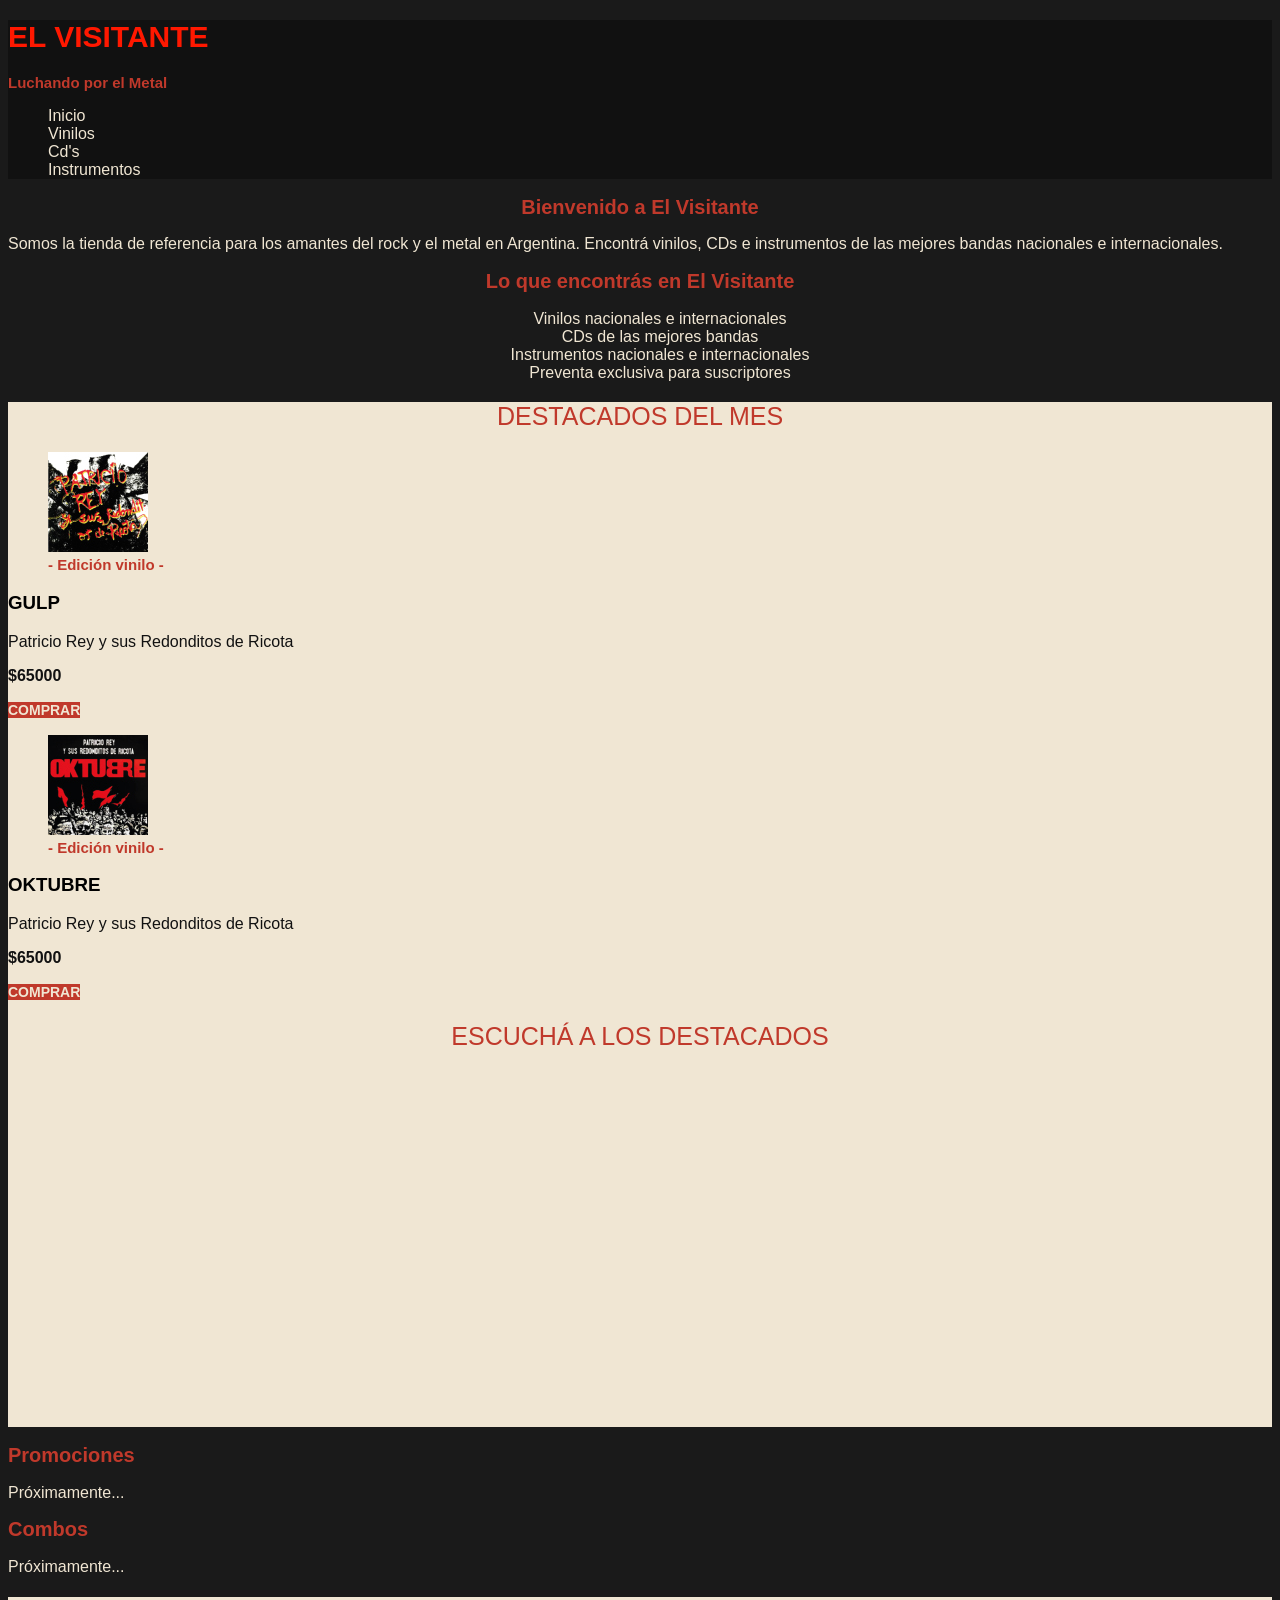
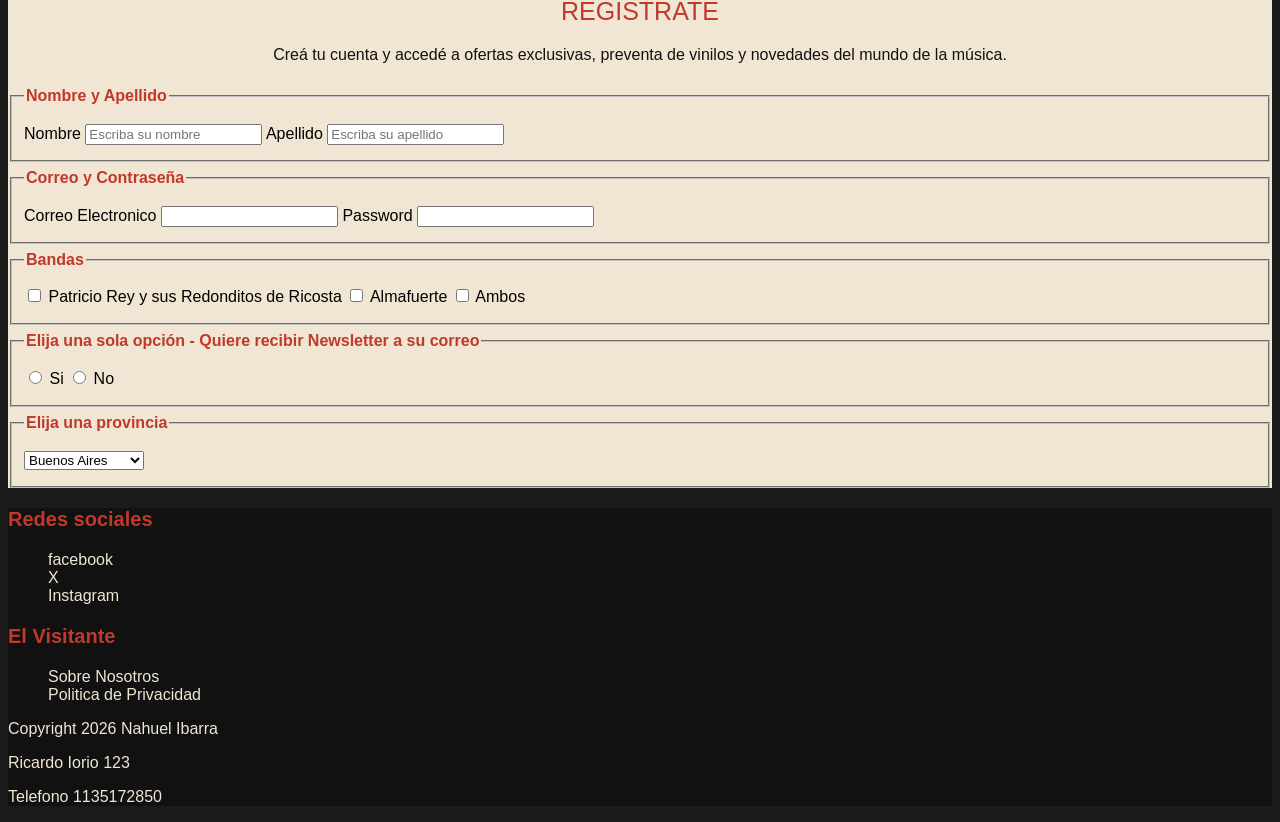
==== index.html @ 6a73daed "subiendo proyecto" ====
<!DOCTYPE html>
<html lang="es">
<head>
    <meta charset="UTF-8">
    <meta name="viewport" content="width=device-width, initial-scale=1.0">
    <title>El Visitante</title>
    <link rel="stylesheet" href="css/styles.css">
</head>
<body>
 
    <!-- cabecera -->
    <header>

<h1>EL VISITANTE</h1>
<h2 class="subtitulo">Luchando por el Metal</h2>


<nav>
    <ul>
        <li><a href="#">Inicio</a></li>
        <li><a href="pages/vinilos.html">Vinilos</a></li>
        <li><a href="pages/cds.html">Cd's</a></li>
        <li><a href="pages/instrumentos.html">Instrumentos</a></li>
    </ul>
</nav>                        

    </header>



     <!-- contenido principal -->

    <main>

    <section>
        <h2 class="secciones">Bienvenido a El Visitante</h2>
        <p>Somos la tienda de referencia para los amantes del rock y el metal en Argentina.
        Encontrá vinilos, CDs e instrumentos de las mejores bandas nacionales e internacionales.</p>
    </section>

    <section>
               <h2 class="secciones">Lo que encontrás en El Visitante</h2>
            <ul>
                <li>Vinilos nacionales e internacionales</li>
                <li>CDs de las mejores bandas</li>
                <li>Instrumentos nacionales e internacionales</li>
                <li>Preventa exclusiva para suscriptores</li>
            </ul>
    </section>

    <section class="destacados">
        <h2 class="destacadoDelMes">DESTACADOS DEL MES</h2>

        <div>
            <div>
                <figure>
                        <img src="img/redondos/gulp.jpg" alt="Gulp Patricio Rey y Sus Redonditos de Ricota">
                        <figcaption> - Edición vinilo -</figcaption>
                </figure>
                <div>
                    <h3>GULP</h3>
                    <p class="parrafos">Patricio Rey y sus Redonditos de Ricota</p>
                    <p class="precio">$65000</p>
                    <a href="#" class="botones">COMPRAR</a>
                </div>

            </div>

            
            <div>
                <figure>
                        <img src="img/redondos/oktubre.jpg" alt="Gulp Patricio Rey y Sus Redonditos de Ricota">
                        <figcaption> - Edición vinilo -</figcaption>
                </figure>
                <div>
                    <h3>OKTUBRE</h3>
                    <p class="parrafos">Patricio Rey y sus Redonditos de Ricota</p>
                    <p class="precio">$65000</p>
                    <a href="#" class="botones">COMPRAR</a>
                </div>

            </div>

        </div>

<div class="albumes">

    <h2 class="destacadoDelMes">ESCUCHÁ A LOS DESTACADOS</h2>

        <iframe data-testid="embed-iframe" style="border-radius:12px" src="https://open.spotify.com/embed/album/5UATn22oJa1cBrnbnZ88eA?utm_source=generator&si=310e4cb111014341" width="40%" height="352" frameBorder="0" allowfullscreen="" allow="autoplay; clipboard-write; encrypted-media; fullscreen; picture-in-picture" loading="lazy"></iframe>
        <iframe data-testid="embed-iframe" style="border-radius:12px" src="https://open.spotify.com/embed/album/0TmPRZoau8M0QIfnMgwrlI?utm_source=generator&si=1b339e6319ce40d3" width="40%" height="352" frameBorder="0" allowfullscreen="" allow="autoplay; clipboard-write; encrypted-media; fullscreen; picture-in-picture" loading="lazy"></iframe>
</div>
    </section>


    <section>
        <h2 class="promo-combo">Promociones</h2>
        <p>Próximamente...</p>
    </section>
    
    
    <section>
        <h2 class="promo-combo">Combos</h2>
        <p>Próximamente...</p>
    </section>


<section class="destacados">

    <h2 class="destacadoDelMes">REGISTRATE</h2>
    <p class="formulario">Creá tu cuenta y accedé a ofertas exclusivas, preventa de vinilos y novedades del mundo de la música.</p>


    <form>
        
        <fieldset>
                <legend>Nombre y Apellido</legend>

                <label for="form_name">Nombre</label>
                <input type="text" id="form_name" placeholder="Escriba su nombre" required>

                <label for="form_surname">Apellido</label>
                <input type="text" id="form_surname" placeholder="Escriba su apellido" required>
        </fieldset>

        <fieldset>
            <legend>Correo y Contraseña</legend>

            <label for="form_correoelectronico">Correo Electronico</label>
            <input type="email" id="form_correoelectronico">

            <label for="form_pass">Password</label>
            <input type="password" id="form_pass">
        </fieldset>

        <fieldset>
            <legend>Bandas</legend>
            
            <input type="checkbox" id="Redondos">
            <label for="Redondos">Patricio Rey y sus Redonditos de Ricosta</label>

            <input type="checkbox" id="Almafuerte">
            <label for="Almafuerte">Almafuerte</label>

            <input type="checkbox" id="Ambos">
            <label for="Ambos">Ambos</label>
        </fieldset>

        <fieldset>
            <legend>Elija una sola opción - Quiere recibir Newsletter a su correo</legend>

        <input type="radio" id="form_radio1" name="opcionUnica">
        <label for="form_rdio1">Si</label>

        <input type="radio" id="form_radio2" name="opcionUnica">
        <label for="form_rdio2">No</label>
        </fieldset>

        <fieldset>
            <legend>Elija una provincia</legend>
            <select name="" id="">
                <option value="">Buenos Aires</option>
                <option value="">Córdoba</option>
                <option value="">Santa fe</option>
                <option value="">Salta</option>
                <option value="">Entre Rios</option>
                <option value="">Tierra del Fuego</option>
            </select>
        </fieldset>
    </form>

</section>

</main>

<!-- pie de pagina -->
<footer>

    <div>
        <div>
            <h3 class="promo-combo">Redes sociales</h3>
            <!-- listas ordenadas -->
            <ul>
                <li><a href="http://www.facebook.com" target="_blank">facebook</a></li>
                <li><a href="">X</a></li>
                <li><a href="">Instagram</a></li>
            </ul>
        </div>

        <div>
            <h3 class="promo-combo">El Visitante</h3 >
            <!-- listas ordenadas -->
            <ul>
                <li><a href="">Sobre Nosotros</a></li>
                <li><a href="">Politica de Privacidad</a></li>
            </ul>
        </div>
    </div>

<div>
    <p>Copyright 2026 Nahuel Ibarra</p>
    <p>Ricardo Iorio 123</p>
    <p>Telefono 1135172850</p>
</div>

</footer>

</body>

</html>
---- css/styles.css ----
/*------------------------------------HEADER-------------------------------*/

body{font-family:  "Gill Sans", "Gill Sans MT", "Myriad Pro", "DejaVu Sans Condensed", Helvetica, Arial, "sans-serif"; 
	background-color: #1a1a1a;}

header{background-color: #111111}

h1{color: #ff1800; font-size: 30px;}

.subtitulo{color: #c0392b; font-size: 15px;}	

header nav ul li {list-style: none;}
header nav ul li a{text-decoration: none; color: #f0e6d3;}





/*-----------------------------------MAIN-------------------------------------*/

main{background-color: #1a1a1a}
section ul li {list-style: none; text-align: center; color: #f0e6d3}
section ul li a{text-decoration: none;}
.secciones{color: #c0392b; font-size: 20px; text-align: center;}
p{color: #f0e6d3;}
.parrafos{color: #111111;}
.destacados{background-color: #f0e6d3; }
.destacadoDelMes{color: #c0392b; font-size: 25px; text-align: center; font-weight: normal;}
.precio { font-weight: bold; color: #111111; }
.botones{color: #f0e6d3; background-color: #c0392b; font-size: 14px; font-weight: bold; text-decoration: none;}
.albumes{text-align: center;}
.promo-combo{color: #c0392b; font-size: 20px;}
.formulario {text-align: center; color: #111111;}

figcaption{color: #c0392b; font-size: 15px; font-weight: bold;}

form {background-color: #f0e6d3;}
form fieldset {line-height: 2;}
form fieldset legend { color: #c0392b; font-weight: bold; }


/*----------------------------------FOOTER------------------------------------*/

footer{background-color: #111111}
footer div div ul li {list-style: none;}
footer div div ul li a{text-decoration: none; color: #f0e6d3;}
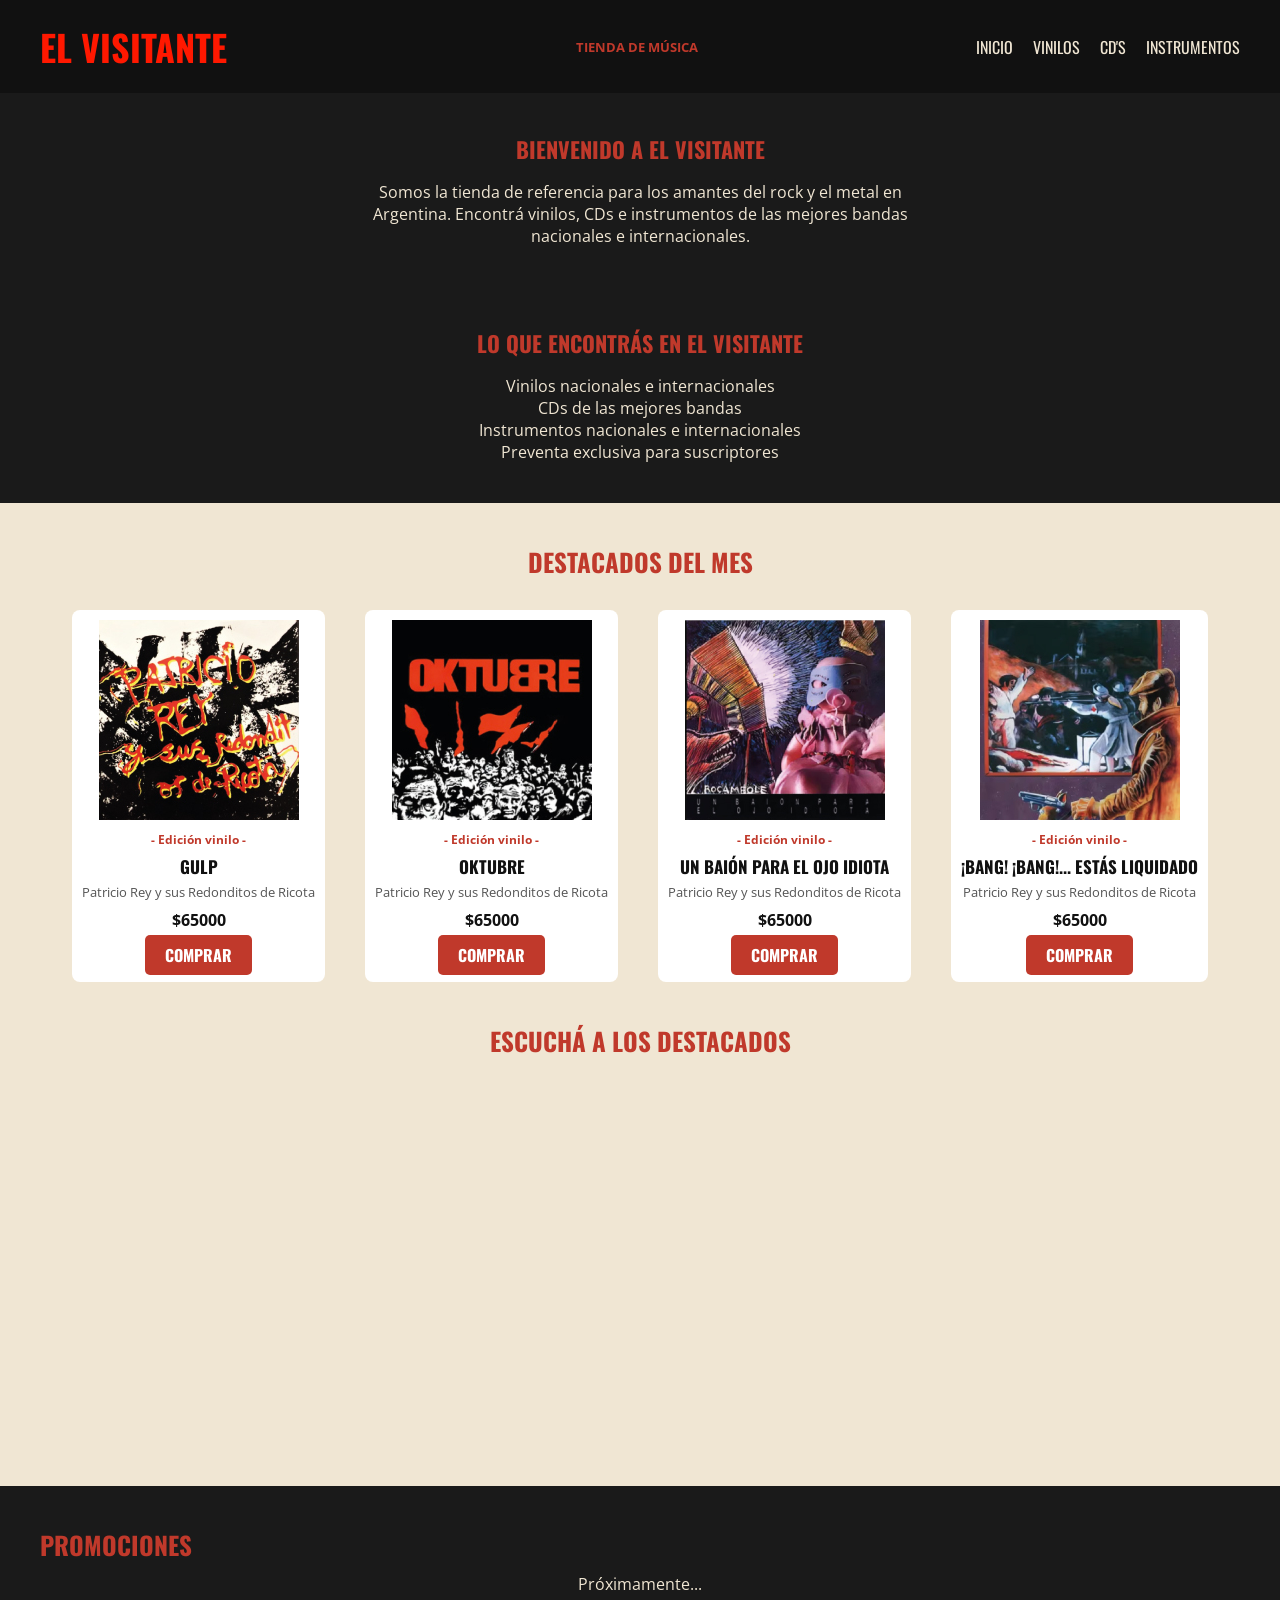
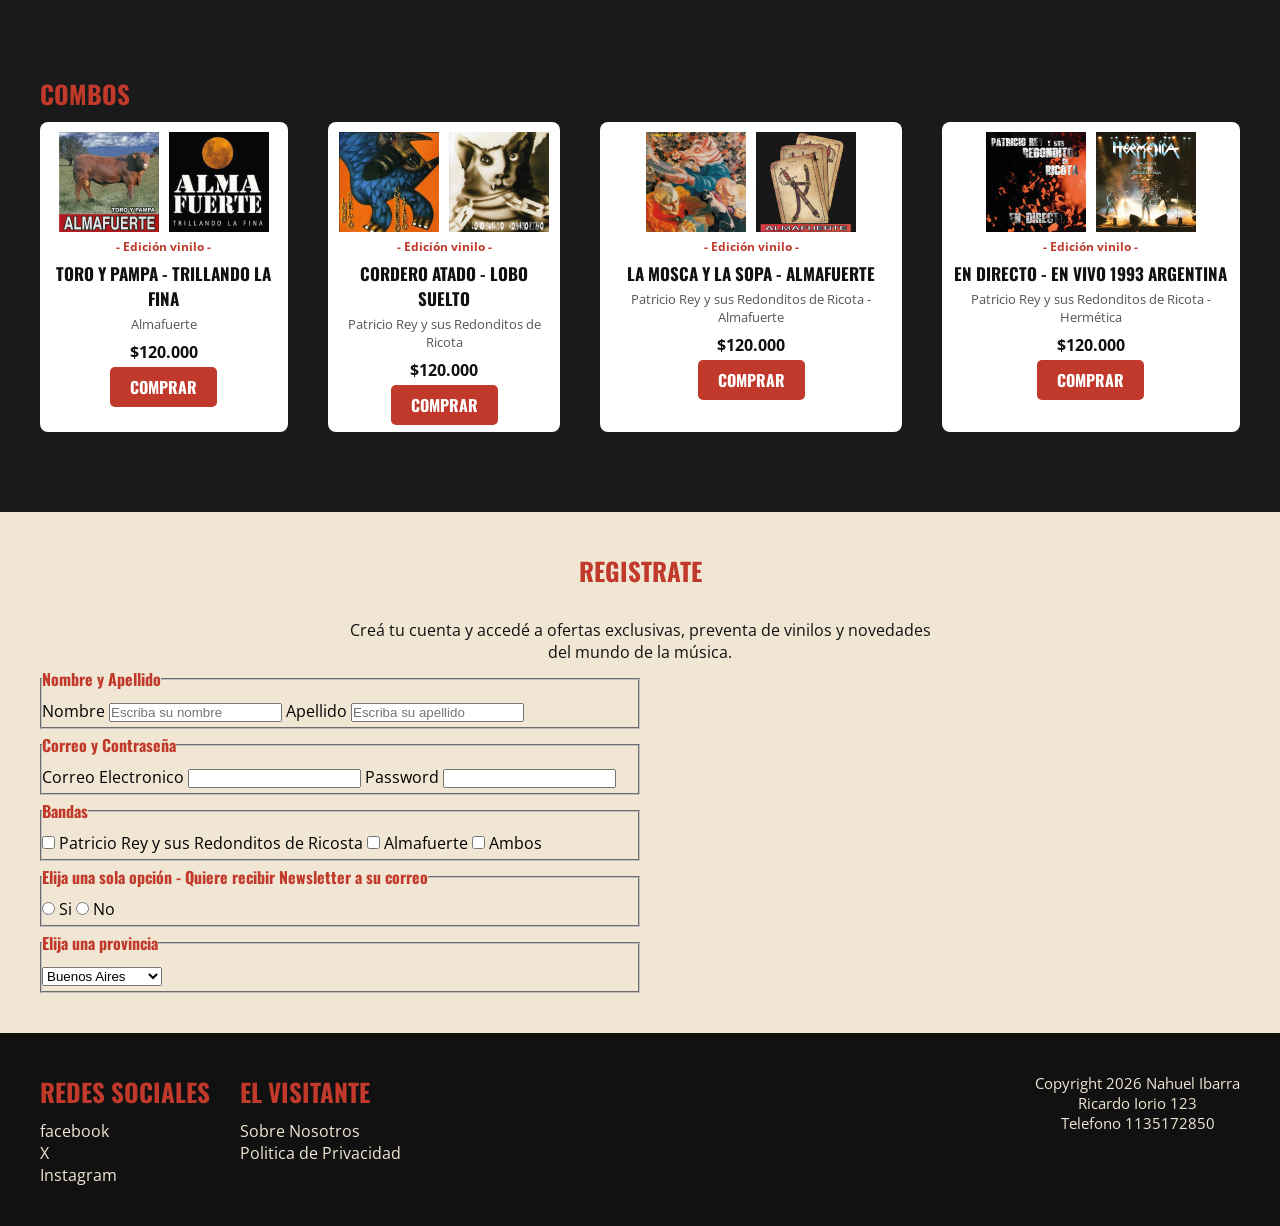
==== commit ab3195b8: "pre-entrega" ====
--- a/index.html
+++ b/index.html
@@ -4,6 +4,7 @@
     <meta charset="UTF-8">
     <meta name="viewport" content="width=device-width, initial-scale=1.0">
     <title>El Visitante</title>
+    <link rel="icon" type="image/png" href="img/logo.png">
     <link rel="stylesheet" href="css/styles.css">
 </head>
 <body>
@@ -12,15 +13,15 @@
     <header>
 
 <h1>EL VISITANTE</h1>
-<h2 class="subtitulo">Luchando por el Metal</h2>
+<h2 class="subtitulo">TIENDA DE MÚSICA</h2>
 
 
 <nav>
     <ul>
-        <li><a href="#">Inicio</a></li>
-        <li><a href="pages/vinilos.html">Vinilos</a></li>
-        <li><a href="pages/cds.html">Cd's</a></li>
-        <li><a href="pages/instrumentos.html">Instrumentos</a></li>
+        <li><a href="#">INICIO</a></li>
+        <li><a href="pages/vinilos.html">VINILOS</a></li>
+        <li><a href="pages/cds.html">CD'S</a></li>
+        <li><a href="pages/instrumentos.html">INSTRUMENTOS</a></li>
     </ul>
 </nav>                        
 
@@ -33,13 +34,14 @@
     <main>
 
     <section>
-        <h2 class="secciones">Bienvenido a El Visitante</h2>
+        <h2 class="secciones">BIENVENIDO A EL VISITANTE</h2>
         <p>Somos la tienda de referencia para los amantes del rock y el metal en Argentina.
         Encontrá vinilos, CDs e instrumentos de las mejores bandas nacionales e internacionales.</p>
     </section>
 
+
     <section>
-               <h2 class="secciones">Lo que encontrás en El Visitante</h2>
+               <h2 class="secciones">LO QUE ENCONTRÁS EN EL VISITANTE</h2>
             <ul>
                 <li>Vinilos nacionales e internacionales</li>
                 <li>CDs de las mejores bandas</li>
@@ -51,8 +53,8 @@
     <section class="destacados">
         <h2 class="destacadoDelMes">DESTACADOS DEL MES</h2>
 
-        <div>
-            <div>
+        <div class="discos">
+            <article>
                 <figure>
                         <img src="img/redondos/gulp.jpg" alt="Gulp Patricio Rey y Sus Redonditos de Ricota">
                         <figcaption> - Edición vinilo -</figcaption>
@@ -64,10 +66,10 @@
                     <a href="#" class="botones">COMPRAR</a>
                 </div>
 
-            </div>
-
-            
-            <div>
+            </article>
+
+            
+            <article>
                 <figure>
                         <img src="img/redondos/oktubre.jpg" alt="Gulp Patricio Rey y Sus Redonditos de Ricota">
                         <figcaption> - Edición vinilo -</figcaption>
@@ -79,7 +81,38 @@
                     <a href="#" class="botones">COMPRAR</a>
                 </div>
 
-            </div>
+            </article>
+
+            <article>
+                <figure>
+                        <img src="img/redondos/baion_ojoidiota.jpg" alt="Un Baion Para El Ojo Idiota Patricio Rey y Sus Redonditos de Ricota">
+                        <figcaption> - Edición vinilo -</figcaption>
+                </figure>
+                <div>
+                    <h3>UN BAIÓN PARA EL OJO IDIOTA</h3>
+                    <p class="parrafos">Patricio Rey y sus Redonditos de Ricota</p>
+                    <p class="precio">$65000</p>
+                    <a href="#" class="botones">COMPRAR</a>
+                </div>
+
+            </article>
+
+            
+            <article>
+                <figure>
+                        <img src="img/redondos/bang_bang.jpg" alt="Bang Bang... Estas Liquidado Patricio Rey y Sus Redonditos de Ricota">
+                        <figcaption> - Edición vinilo -</figcaption>
+                </figure>
+                <div>
+                    <h3>¡BANG! ¡BANG!... ESTÁS LIQUIDADO</h3>
+                    <p class="parrafos">Patricio Rey y sus Redonditos de Ricota</p>
+                    <p class="precio">$65000</p>
+                    <a href="#" class="botones">COMPRAR</a>
+                </div>
+
+            </article>
+
+
 
         </div>
 
@@ -94,14 +127,87 @@
 
 
     <section>
-        <h2 class="promo-combo">Promociones</h2>
+        <h2 class="promo-combo">PROMOCIONES</h2>
         <p>Próximamente...</p>
     </section>
     
     
     <section>
-        <h2 class="promo-combo">Combos</h2>
-        <p>Próximamente...</p>
+        <h2 class="promo-combo">COMBOS</h2>
+        <div class="discos">
+            <article>
+                <figure>
+                    <div class="combos">
+                        <img src="img/almafuerte/150x150/toro_pampa.jpg" alt="Toro y Pampa Almafuerte">
+                        <img src="img/almafuerte/150x150/trillando_fina.jpg" alt="Trillando la Fina Almafuerte">
+                    </div>
+                        <figcaption> - Edición vinilo -</figcaption>
+                </figure>
+                <div>
+                    <h3>TORO Y PAMPA - TRILLANDO LA FINA</h3>
+                    <p class="parrafos">Almafuerte</p>
+                    <p class="precio">$120.000</p>
+                    <a href="#" class="botones">COMPRAR</a>
+                </div>
+
+            </article>
+
+            
+            <article>
+                <figure>
+                    <div class="combos">
+                        <img src="img/redondos/150x150/cordero_atado.jpg" alt="Cordero Atado Patricio Rey y Sus Redonditos de Ricota">
+                        <img src="img/redondos/150x150/lobo_suelto.jpg" alt="Lobo Suelto Patricio Rey y Sus Redonditos de Ricota">
+                    </div>
+                        <figcaption> - Edición vinilo -</figcaption>
+                </figure>
+                <div>
+                    <h3>CORDERO ATADO - LOBO SUELTO</h3>
+                    <p class="parrafos">Patricio Rey y sus Redonditos de Ricota</p>
+                    <p class="precio">$120.000</p>
+                    <a href="#" class="botones">COMPRAR</a>
+                </div>
+
+            </article>
+
+            <article>
+                <figure>
+                    <div class="combos">
+                        <img src="img/redondos/150x150/mosca_sopa.jpg" alt="La Mosca y La Sopa Patricio Rey y Sus Redonditos de Ricota">
+                        <img src="img/almafuerte/150x150/almafuerte.jpg" alt="Almafuerte">
+                    </div>
+                        <figcaption> - Edición vinilo -</figcaption>
+                </figure>
+                <div>
+                    <h3>LA MOSCA Y LA SOPA - ALMAFUERTE</h3>
+                    <p class="parrafos">Patricio Rey y sus Redonditos de Ricota - Almafuerte</p>
+                    <p class="precio">$120.000</p>
+                    <a href="#" class="botones">COMPRAR</a>
+                </div>
+
+            </article>
+
+            
+            <article>
+                <figure>
+                    <div class="combos">
+                        <img src="img/redondos/150x150/en_directo.jpg" alt="En Directo Patricio Rey y Sus Redonditos de Ricota">
+                        <img src="img/almafuerte/150x150/hermetica.jpg" alt="En Vivo 1993 Argentina Hermetica">
+                    </div>
+                        <figcaption> - Edición vinilo -</figcaption>
+                </figure>
+                <div>
+                    <h3>EN DIRECTO - EN VIVO 1993 ARGENTINA</h3>
+                    <p class="parrafos">Patricio Rey y sus Redonditos de Ricota - Hermética</p>
+                    <p class="precio">$120.000</p>
+                    <a href="#" class="botones">COMPRAR</a>
+                </div>
+
+            </article>
+
+
+
+        </div>
     </section>
 
 
@@ -176,9 +282,9 @@
 <!-- pie de pagina -->
 <footer>
 
-    <div>
+    <div class="info">
         <div>
-            <h3 class="promo-combo">Redes sociales</h3>
+            <h3 class="promo-combo">REDES SOCIALES</h3>
             <!-- listas ordenadas -->
             <ul>
                 <li><a href="http://www.facebook.com" target="_blank">facebook</a></li>
@@ -188,7 +294,7 @@
         </div>
 
         <div>
-            <h3 class="promo-combo">El Visitante</h3 >
+            <h3 class="promo-combo">EL VISITANTE</h3 >
             <!-- listas ordenadas -->
             <ul>
                 <li><a href="">Sobre Nosotros</a></li>
@@ -197,7 +303,7 @@
         </div>
     </div>
 
-<div>
+<div class="copyright">
     <p>Copyright 2026 Nahuel Ibarra</p>
     <p>Ricardo Iorio 123</p>
     <p>Telefono 1135172850</p>
--- a/css/styles.css
+++ b/css/styles.css
@@ -1,16 +1,24 @@
+/* GOOGLE FONTS */
+@import url('https://fonts.googleapis.com/css2?family=Oswald:wght@400;700&family=Open+Sans:wght@400;600&display=swap');
+
+/*RESET*/
+*{margin: 0px; padding: 0px; 
+    box-sizing: border-box;}
+
 /*------------------------------------HEADER-------------------------------*/
 
-body{font-family:  "Gill Sans", "Gill Sans MT", "Myriad Pro", "DejaVu Sans Condensed", Helvetica, Arial, "sans-serif"; 
+body{font-family:  'Open Sans', Helvetica, Arial, sans-serif; 
 	background-color: #1a1a1a;}
 
-header{background-color: #111111}
+header{background-color: #111111; padding: 20px 40px; display: flex; align-items: center;
+ justify-content: space-between}
 
-h1{color: #ff1800; font-size: 30px;}
+h1{color: #ff1800;font-family: 'Oswald', sans-serif; font-size: 36px; margin-right: 70px}
 
-.subtitulo{color: #c0392b; font-size: 15px;}	
+.subtitulo{color: #c0392b; font-size: 13px; font-family: 'Open Sans', sans-serif;}	
 
-header nav ul li {list-style: none;}
-header nav ul li a{text-decoration: none; color: #f0e6d3;}
+header nav ul {display: flex; gap: 20px; list-style: none}
+header nav ul li a{text-decoration: none; color: #f0e6d3; font-family: 'Oswald', sans-serif}
 
 
 
@@ -19,28 +27,53 @@
 /*-----------------------------------MAIN-------------------------------------*/
 
 main{background-color: #1a1a1a}
+section{padding: 40px}
 section ul li {list-style: none; text-align: center; color: #f0e6d3}
 section ul li a{text-decoration: none;}
-.secciones{color: #c0392b; font-size: 20px; text-align: center;}
-p{color: #f0e6d3;}
-.parrafos{color: #111111;}
-.destacados{background-color: #f0e6d3; }
-.destacadoDelMes{color: #c0392b; font-size: 25px; text-align: center; font-weight: normal;}
-.precio { font-weight: bold; color: #111111; }
-.botones{color: #f0e6d3; background-color: #c0392b; font-size: 14px; font-weight: bold; text-decoration: none;}
+
+.secciones{color: #c0392b; font-family: 'Oswald', sans-serif; font-size: 22px; text-align: center; margin-bottom: 16px}
+
+p{color: #f0e6d3; text-align: center; max-width: 600px; margin: 0 auto;}
+
+.parrafos{color: #555; font-size: 13px; margin-bottom: 8px;}
+
+.destacados{background-color: #f0e6d3;}
+
+.destacadoDelMes{color: #c0392b; font-family: 'Oswald', sans-serif; 
+	font-size: 25px; text-align: center; margin-bottom: 30px}
+
+.discos{display: flex; justify-content: center; gap: 40px; margin-bottom: 40px}
+
+.discos article {background-color: #fff; border-radius: 8px; text-align: center; padding: 10px; padding-bottom: 15px;}
+
+.discos article h3 {font-family: 'Oswald', sans-serif; color: #111; margin-bottom: 4px; font-size: 17px}
+
+.precio {font-weight: bold; color: #111111; margin-bottom: 12px}
+
+.botones{color: white; background-color: #c0392b; font-weight: bold; text-decoration: none; font-family: 'Oswald'; padding: 8px 20px;
+border-radius: 5px;}
+
 .albumes{text-align: center;}
-.promo-combo{color: #c0392b; font-size: 20px;}
+
+.promo-combo{color: #c0392b; font-size: 25px; font-family: 'Oswald', sans-serif; margin-bottom: 10px}
+
+.combos{display: flex; gap: 10px; justify-content: center;}
+
 .formulario {text-align: center; color: #111111;}
 
-figcaption{color: #c0392b; font-size: 15px; font-weight: bold;}
 
-form {background-color: #f0e6d3;}
+
+figcaption{color: #c0392b; font-size: 12px; font-weight: bold; text-align: center; padding: 6px 0;}
+
+form {background-color: #f0e6d3; max-width: 600px}
 form fieldset {line-height: 2;}
-form fieldset legend { color: #c0392b; font-weight: bold; }
+form fieldset legend { color: #c0392b; font-weight: bold; font-family: 'Oswald', sans-serif}
 
 
 /*----------------------------------FOOTER------------------------------------*/
 
-footer{background-color: #111111}
+footer{background-color: #111111; padding: 40px; display: flex; justify-content: space-between;}
+.info{display: flex; gap: 30px;}
+.copyright{color: #666; font-size: 15px}
 footer div div ul li {list-style: none;}
 footer div div ul li a{text-decoration: none; color: #f0e6d3;}
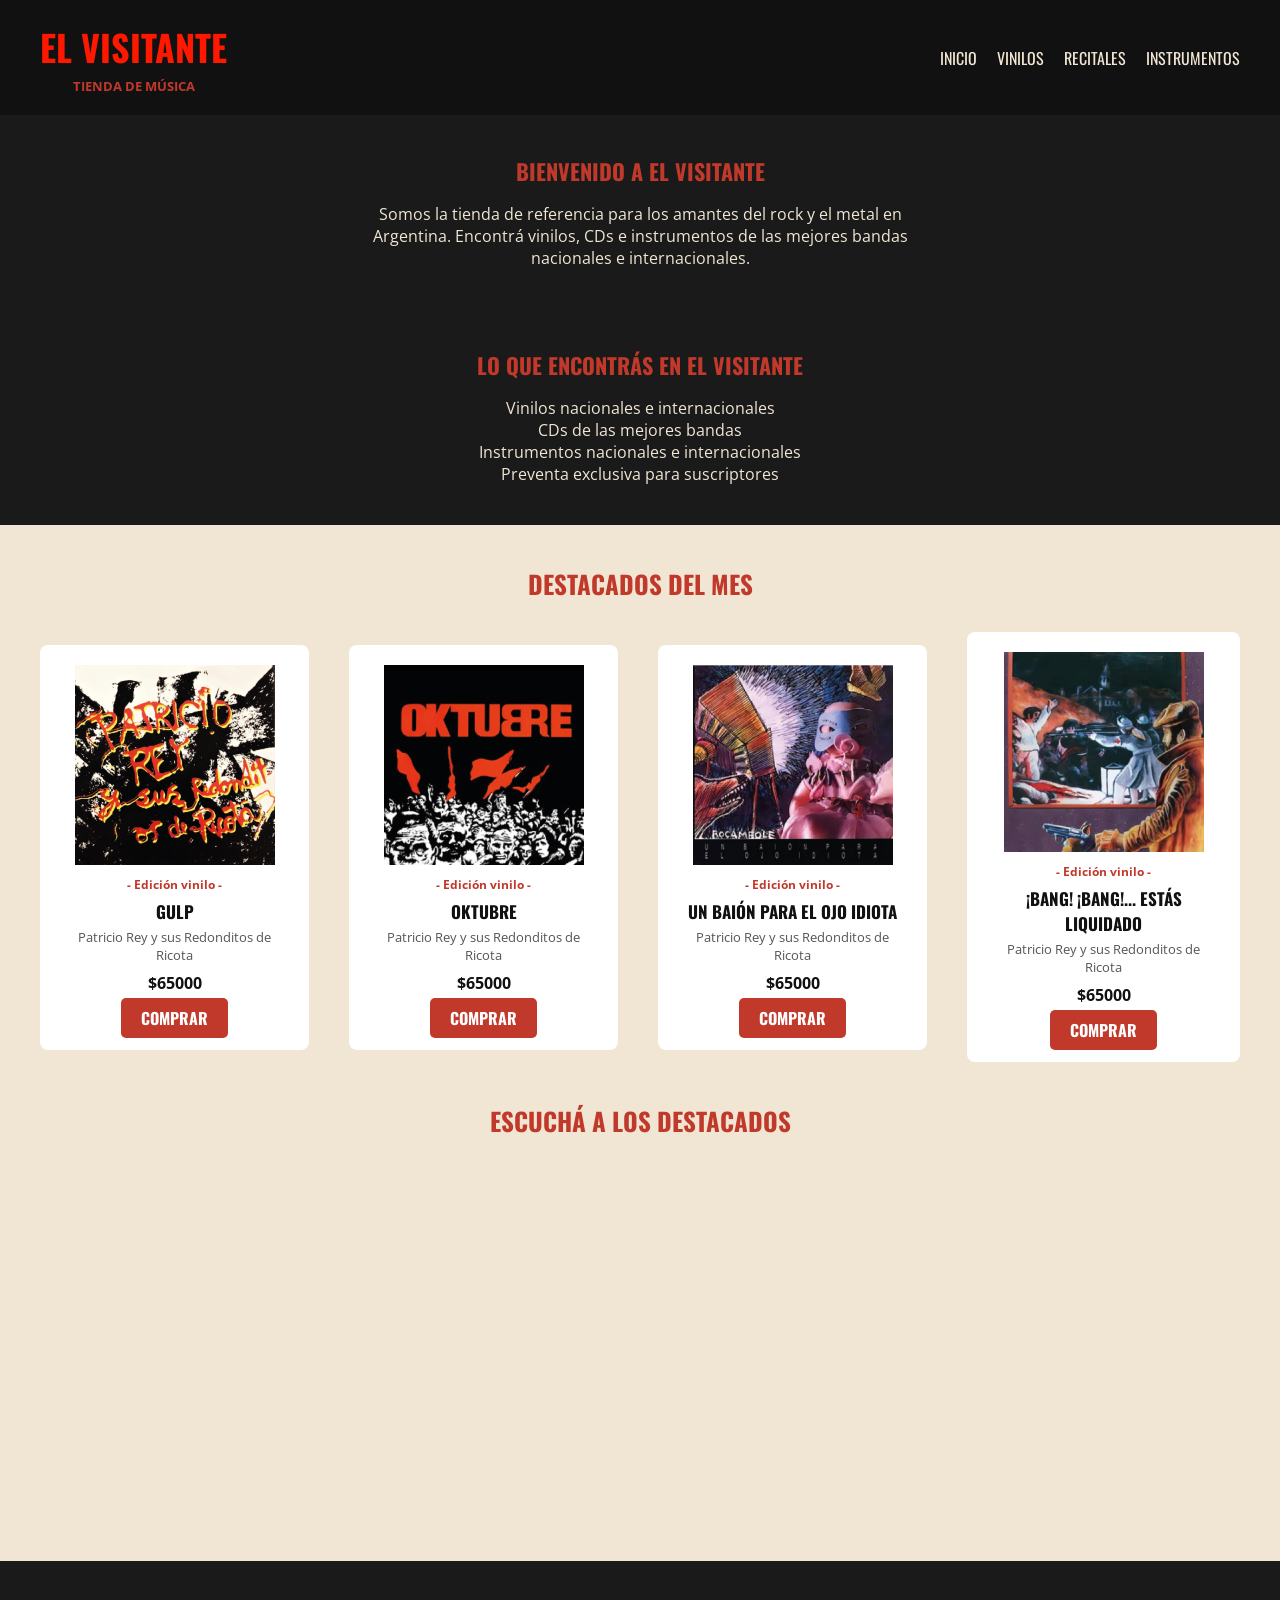
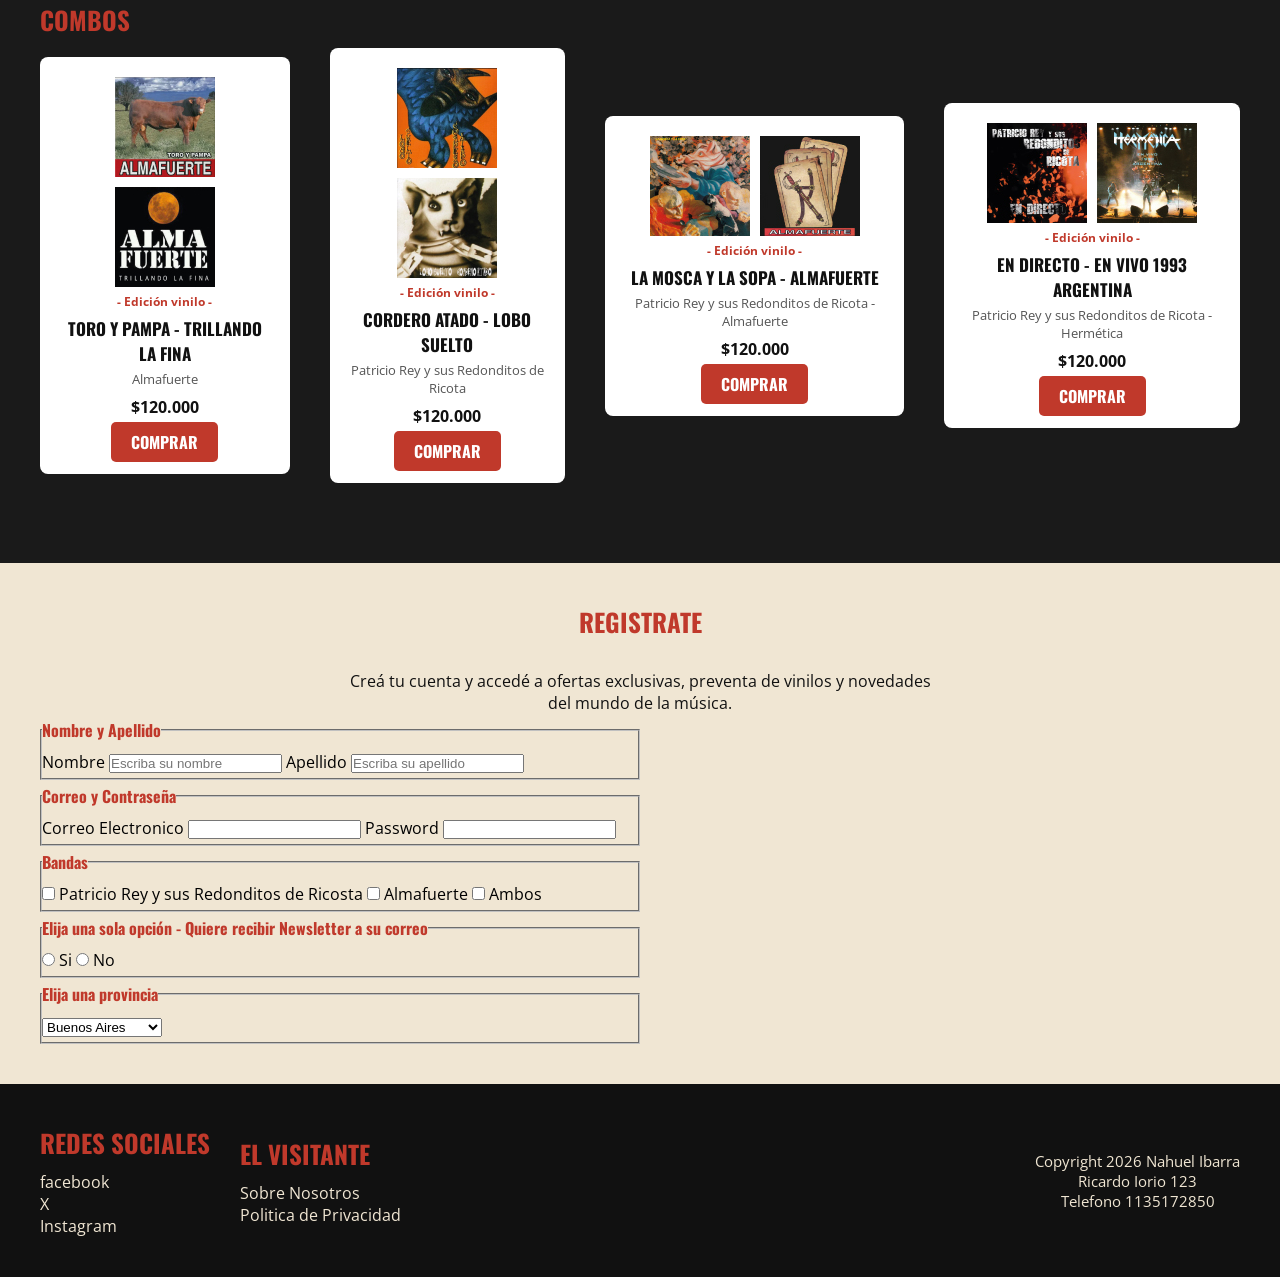
==== commit 8e349bcd: "Modulo 3" ====
--- a/index.html
+++ b/index.html
@@ -1,316 +1,313 @@
-<!DOCTYPE html>
-<html lang="es">
-<head>
-    <meta charset="UTF-8">
-    <meta name="viewport" content="width=device-width, initial-scale=1.0">
-    <title>El Visitante</title>
-    <link rel="icon" type="image/png" href="img/logo.png">
-    <link rel="stylesheet" href="css/styles.css">
-</head>
-<body>
- 
-    <!-- cabecera -->
-    <header>
-
-<h1>EL VISITANTE</h1>
-<h2 class="subtitulo">TIENDA DE MÚSICA</h2>
-
-
-<nav>
-    <ul>
-        <li><a href="#">INICIO</a></li>
-        <li><a href="pages/vinilos.html">VINILOS</a></li>
-        <li><a href="pages/cds.html">CD'S</a></li>
-        <li><a href="pages/instrumentos.html">INSTRUMENTOS</a></li>
-    </ul>
-</nav>                        
-
-    </header>
-
-
-
-     <!-- contenido principal -->
-
-    <main>
-
-    <section>
-        <h2 class="secciones">BIENVENIDO A EL VISITANTE</h2>
-        <p>Somos la tienda de referencia para los amantes del rock y el metal en Argentina.
-        Encontrá vinilos, CDs e instrumentos de las mejores bandas nacionales e internacionales.</p>
-    </section>
-
-
-    <section>
-               <h2 class="secciones">LO QUE ENCONTRÁS EN EL VISITANTE</h2>
-            <ul>
-                <li>Vinilos nacionales e internacionales</li>
-                <li>CDs de las mejores bandas</li>
-                <li>Instrumentos nacionales e internacionales</li>
-                <li>Preventa exclusiva para suscriptores</li>
-            </ul>
-    </section>
-
-    <section class="destacados">
-        <h2 class="destacadoDelMes">DESTACADOS DEL MES</h2>
-
-        <div class="discos">
-            <article>
-                <figure>
-                        <img src="img/redondos/gulp.jpg" alt="Gulp Patricio Rey y Sus Redonditos de Ricota">
-                        <figcaption> - Edición vinilo -</figcaption>
-                </figure>
-                <div>
-                    <h3>GULP</h3>
-                    <p class="parrafos">Patricio Rey y sus Redonditos de Ricota</p>
-                    <p class="precio">$65000</p>
-                    <a href="#" class="botones">COMPRAR</a>
-                </div>
-
-            </article>
-
-            
-            <article>
-                <figure>
-                        <img src="img/redondos/oktubre.jpg" alt="Gulp Patricio Rey y Sus Redonditos de Ricota">
-                        <figcaption> - Edición vinilo -</figcaption>
-                </figure>
-                <div>
-                    <h3>OKTUBRE</h3>
-                    <p class="parrafos">Patricio Rey y sus Redonditos de Ricota</p>
-                    <p class="precio">$65000</p>
-                    <a href="#" class="botones">COMPRAR</a>
-                </div>
-
-            </article>
-
-            <article>
-                <figure>
-                        <img src="img/redondos/baion_ojoidiota.jpg" alt="Un Baion Para El Ojo Idiota Patricio Rey y Sus Redonditos de Ricota">
-                        <figcaption> - Edición vinilo -</figcaption>
-                </figure>
-                <div>
-                    <h3>UN BAIÓN PARA EL OJO IDIOTA</h3>
-                    <p class="parrafos">Patricio Rey y sus Redonditos de Ricota</p>
-                    <p class="precio">$65000</p>
-                    <a href="#" class="botones">COMPRAR</a>
-                </div>
-
-            </article>
-
-            
-            <article>
-                <figure>
-                        <img src="img/redondos/bang_bang.jpg" alt="Bang Bang... Estas Liquidado Patricio Rey y Sus Redonditos de Ricota">
-                        <figcaption> - Edición vinilo -</figcaption>
-                </figure>
-                <div>
-                    <h3>¡BANG! ¡BANG!... ESTÁS LIQUIDADO</h3>
-                    <p class="parrafos">Patricio Rey y sus Redonditos de Ricota</p>
-                    <p class="precio">$65000</p>
-                    <a href="#" class="botones">COMPRAR</a>
-                </div>
-
-            </article>
-
-
-
-        </div>
-
-<div class="albumes">
-
-    <h2 class="destacadoDelMes">ESCUCHÁ A LOS DESTACADOS</h2>
-
-        <iframe data-testid="embed-iframe" style="border-radius:12px" src="https://open.spotify.com/embed/album/5UATn22oJa1cBrnbnZ88eA?utm_source=generator&si=310e4cb111014341" width="40%" height="352" frameBorder="0" allowfullscreen="" allow="autoplay; clipboard-write; encrypted-media; fullscreen; picture-in-picture" loading="lazy"></iframe>
-        <iframe data-testid="embed-iframe" style="border-radius:12px" src="https://open.spotify.com/embed/album/0TmPRZoau8M0QIfnMgwrlI?utm_source=generator&si=1b339e6319ce40d3" width="40%" height="352" frameBorder="0" allowfullscreen="" allow="autoplay; clipboard-write; encrypted-media; fullscreen; picture-in-picture" loading="lazy"></iframe>
-</div>
-    </section>
-
-
-    <section>
-        <h2 class="promo-combo">PROMOCIONES</h2>
-        <p>Próximamente...</p>
-    </section>
-    
-    
-    <section>
-        <h2 class="promo-combo">COMBOS</h2>
-        <div class="discos">
-            <article>
-                <figure>
-                    <div class="combos">
-                        <img src="img/almafuerte/150x150/toro_pampa.jpg" alt="Toro y Pampa Almafuerte">
-                        <img src="img/almafuerte/150x150/trillando_fina.jpg" alt="Trillando la Fina Almafuerte">
-                    </div>
-                        <figcaption> - Edición vinilo -</figcaption>
-                </figure>
-                <div>
-                    <h3>TORO Y PAMPA - TRILLANDO LA FINA</h3>
-                    <p class="parrafos">Almafuerte</p>
-                    <p class="precio">$120.000</p>
-                    <a href="#" class="botones">COMPRAR</a>
-                </div>
-
-            </article>
-
-            
-            <article>
-                <figure>
-                    <div class="combos">
-                        <img src="img/redondos/150x150/cordero_atado.jpg" alt="Cordero Atado Patricio Rey y Sus Redonditos de Ricota">
-                        <img src="img/redondos/150x150/lobo_suelto.jpg" alt="Lobo Suelto Patricio Rey y Sus Redonditos de Ricota">
-                    </div>
-                        <figcaption> - Edición vinilo -</figcaption>
-                </figure>
-                <div>
-                    <h3>CORDERO ATADO - LOBO SUELTO</h3>
-                    <p class="parrafos">Patricio Rey y sus Redonditos de Ricota</p>
-                    <p class="precio">$120.000</p>
-                    <a href="#" class="botones">COMPRAR</a>
-                </div>
-
-            </article>
-
-            <article>
-                <figure>
-                    <div class="combos">
-                        <img src="img/redondos/150x150/mosca_sopa.jpg" alt="La Mosca y La Sopa Patricio Rey y Sus Redonditos de Ricota">
-                        <img src="img/almafuerte/150x150/almafuerte.jpg" alt="Almafuerte">
-                    </div>
-                        <figcaption> - Edición vinilo -</figcaption>
-                </figure>
-                <div>
-                    <h3>LA MOSCA Y LA SOPA - ALMAFUERTE</h3>
-                    <p class="parrafos">Patricio Rey y sus Redonditos de Ricota - Almafuerte</p>
-                    <p class="precio">$120.000</p>
-                    <a href="#" class="botones">COMPRAR</a>
-                </div>
-
-            </article>
-
-            
-            <article>
-                <figure>
-                    <div class="combos">
-                        <img src="img/redondos/150x150/en_directo.jpg" alt="En Directo Patricio Rey y Sus Redonditos de Ricota">
-                        <img src="img/almafuerte/150x150/hermetica.jpg" alt="En Vivo 1993 Argentina Hermetica">
-                    </div>
-                        <figcaption> - Edición vinilo -</figcaption>
-                </figure>
-                <div>
-                    <h3>EN DIRECTO - EN VIVO 1993 ARGENTINA</h3>
-                    <p class="parrafos">Patricio Rey y sus Redonditos de Ricota - Hermética</p>
-                    <p class="precio">$120.000</p>
-                    <a href="#" class="botones">COMPRAR</a>
-                </div>
-
-            </article>
-
-
-
-        </div>
-    </section>
-
-
-<section class="destacados">
-
-    <h2 class="destacadoDelMes">REGISTRATE</h2>
-    <p class="formulario">Creá tu cuenta y accedé a ofertas exclusivas, preventa de vinilos y novedades del mundo de la música.</p>
-
-
-    <form>
-        
-        <fieldset>
-                <legend>Nombre y Apellido</legend>
-
-                <label for="form_name">Nombre</label>
-                <input type="text" id="form_name" placeholder="Escriba su nombre" required>
-
-                <label for="form_surname">Apellido</label>
-                <input type="text" id="form_surname" placeholder="Escriba su apellido" required>
-        </fieldset>
-
-        <fieldset>
-            <legend>Correo y Contraseña</legend>
-
-            <label for="form_correoelectronico">Correo Electronico</label>
-            <input type="email" id="form_correoelectronico">
-
-            <label for="form_pass">Password</label>
-            <input type="password" id="form_pass">
-        </fieldset>
-
-        <fieldset>
-            <legend>Bandas</legend>
-            
-            <input type="checkbox" id="Redondos">
-            <label for="Redondos">Patricio Rey y sus Redonditos de Ricosta</label>
-
-            <input type="checkbox" id="Almafuerte">
-            <label for="Almafuerte">Almafuerte</label>
-
-            <input type="checkbox" id="Ambos">
-            <label for="Ambos">Ambos</label>
-        </fieldset>
-
-        <fieldset>
-            <legend>Elija una sola opción - Quiere recibir Newsletter a su correo</legend>
-
-        <input type="radio" id="form_radio1" name="opcionUnica">
-        <label for="form_rdio1">Si</label>
-
-        <input type="radio" id="form_radio2" name="opcionUnica">
-        <label for="form_rdio2">No</label>
-        </fieldset>
-
-        <fieldset>
-            <legend>Elija una provincia</legend>
-            <select name="" id="">
-                <option value="">Buenos Aires</option>
-                <option value="">Córdoba</option>
-                <option value="">Santa fe</option>
-                <option value="">Salta</option>
-                <option value="">Entre Rios</option>
-                <option value="">Tierra del Fuego</option>
-            </select>
-        </fieldset>
-    </form>
-
-</section>
-
-</main>
-
-<!-- pie de pagina -->
-<footer>
-
-    <div class="info">
-        <div>
-            <h3 class="promo-combo">REDES SOCIALES</h3>
-            <!-- listas ordenadas -->
-            <ul>
-                <li><a href="http://www.facebook.com" target="_blank">facebook</a></li>
-                <li><a href="">X</a></li>
-                <li><a href="">Instagram</a></li>
-            </ul>
-        </div>
-
-        <div>
-            <h3 class="promo-combo">EL VISITANTE</h3 >
-            <!-- listas ordenadas -->
-            <ul>
-                <li><a href="">Sobre Nosotros</a></li>
-                <li><a href="">Politica de Privacidad</a></li>
-            </ul>
-        </div>
-    </div>
-
-<div class="copyright">
-    <p>Copyright 2026 Nahuel Ibarra</p>
-    <p>Ricardo Iorio 123</p>
-    <p>Telefono 1135172850</p>
-</div>
-
-</footer>
-
-</body>
-
-</html>+<!DOCTYPE html>
+<html lang="es">
+<head>
+    <meta charset="UTF-8">
+    <meta name="viewport" content="width=device-width, initial-scale=1.0">
+    <title>El Visitante</title>
+    <link rel="icon" type="image/png" href="img/logo.png">
+    <link rel="stylesheet" href="css/styles.css">
+</head>
+<body>
+ 
+    <!-- cabecera -->
+    <header>
+
+<div class="logo">
+    <h1>EL VISITANTE</h1>
+    <h2 class="subtitulo">TIENDA DE MÚSICA</h2>
+</div>
+
+<nav>
+    <ul>
+        <li><a href="#">INICIO</a></li>
+        <li><a href="pages/vinilos.html">VINILOS</a></li>
+        <li><a href="pages/recital.html">RECITALES</a></li>
+        <li><a href="pages/instrumentos.html">INSTRUMENTOS</a></li>
+    </ul>
+</nav>                        
+
+    </header>
+
+
+
+     <!-- contenido principal -->
+
+    <main>
+
+    <section>
+        <h2 class="secciones">BIENVENIDO A EL VISITANTE</h2>
+        <p>Somos la tienda de referencia para los amantes del rock y el metal en Argentina.
+        Encontrá vinilos, CDs e instrumentos de las mejores bandas nacionales e internacionales.</p>
+    </section>
+
+
+    <section>
+               <h2 class="secciones">LO QUE ENCONTRÁS EN EL VISITANTE</h2>
+            <ul>
+                <li>Vinilos nacionales e internacionales</li>
+                <li>CDs de las mejores bandas</li>
+                <li>Instrumentos nacionales e internacionales</li>
+                <li>Preventa exclusiva para suscriptores</li>
+            </ul>
+    </section>
+
+    <section class="destacados">
+        <h2 class="destacadoDelMes">DESTACADOS DEL MES</h2>
+
+        <div class="discos">
+            <article>
+                <figure>
+                        <img src="img/redondos/gulp.jpg" alt="Gulp Patricio Rey y Sus Redonditos de Ricota">
+                        <figcaption> - Edición vinilo -</figcaption>
+                </figure>
+                <div>
+                    <h3>GULP</h3>
+                    <p class="parrafos">Patricio Rey y sus Redonditos de Ricota</p>
+                    <p class="precio">$65000</p>
+                    <a href="#" class="botones">COMPRAR</a>
+                </div>
+
+            </article>
+
+            
+            <article>
+                <figure>
+                        <img src="img/redondos/oktubre.jpg" alt="Gulp Patricio Rey y Sus Redonditos de Ricota">
+                        <figcaption> - Edición vinilo -</figcaption>
+                </figure>
+                <div>
+                    <h3>OKTUBRE</h3>
+                    <p class="parrafos">Patricio Rey y sus Redonditos de Ricota</p>
+                    <p class="precio">$65000</p>
+                    <a href="#" class="botones">COMPRAR</a>
+                </div>
+
+            </article>
+
+            <article>
+                <figure>
+                        <img src="img/redondos/baion_ojoidiota.jpg" alt="Un Baion Para El Ojo Idiota Patricio Rey y Sus Redonditos de Ricota">
+                        <figcaption> - Edición vinilo -</figcaption>
+                </figure>
+                <div>
+                    <h3>UN BAIÓN PARA EL OJO IDIOTA</h3>
+                    <p class="parrafos">Patricio Rey y sus Redonditos de Ricota</p>
+                    <p class="precio">$65000</p>
+                    <a href="#" class="botones">COMPRAR</a>
+                </div>
+
+            </article>
+
+            
+            <article>
+                <figure>
+                        <img src="img/redondos/bang_bang.jpg" alt="Bang Bang... Estas Liquidado Patricio Rey y Sus Redonditos de Ricota">
+                        <figcaption> - Edición vinilo -</figcaption>
+                </figure>
+                <div>
+                    <h3>¡BANG! ¡BANG!... ESTÁS LIQUIDADO</h3>
+                    <p class="parrafos">Patricio Rey y sus Redonditos de Ricota</p>
+                    <p class="precio">$65000</p>
+                    <a href="#" class="botones">COMPRAR</a>
+                </div>
+
+            </article>
+
+
+
+        </div>
+
+<div class="albumes">
+
+    <h2 class="destacadoDelMes">ESCUCHÁ A LOS DESTACADOS</h2>
+
+    <div class="albumes-embeds">
+        <iframe data-testid="embed-iframe" style="border-radius:12px" src="https://open.spotify.com/embed/album/5UATn22oJa1cBrnbnZ88eA?utm_source=generator&si=310e4cb111014341" width="40%" height="352" frameBorder="0" allowfullscreen="" allow="autoplay; clipboard-write; encrypted-media; fullscreen; picture-in-picture" loading="lazy"></iframe>
+        <iframe data-testid="embed-iframe" style="border-radius:12px" src="https://open.spotify.com/embed/album/0TmPRZoau8M0QIfnMgwrlI?utm_source=generator&si=1b339e6319ce40d3" width="40%" height="352" frameBorder="0" allowfullscreen="" allow="autoplay; clipboard-write; encrypted-media; fullscreen; picture-in-picture" loading="lazy"></iframe>
+    </div>
+</div>
+    </section>
+    
+    
+    <section>
+        <h2 class="promo-combo">COMBOS</h2>
+        <div class="discos">
+            <article>
+                <figure>
+                    <div class="combos">
+                        <img src="img/almafuerte/150x150/toro_pampa.jpg" alt="Toro y Pampa Almafuerte">
+                        <img src="img/almafuerte/150x150/trillando_fina.jpg" alt="Trillando la Fina Almafuerte">
+                    </div>
+                        <figcaption> - Edición vinilo -</figcaption>
+                </figure>
+                <div>
+                    <h3>TORO Y PAMPA - TRILLANDO LA FINA</h3>
+                    <p class="parrafos">Almafuerte</p>
+                    <p class="precio">$120.000</p>
+                    <a href="#" class="botones">COMPRAR</a>
+                </div>
+
+            </article>
+
+            
+            <article>
+                <figure>
+                    <div class="combos">
+                        <img src="img/redondos/150x150/cordero_atado.jpg" alt="Cordero Atado Patricio Rey y Sus Redonditos de Ricota">
+                        <img src="img/redondos/150x150/lobo_suelto.jpg" alt="Lobo Suelto Patricio Rey y Sus Redonditos de Ricota">
+                    </div>
+                        <figcaption> - Edición vinilo -</figcaption>
+                </figure>
+                <div>
+                    <h3>CORDERO ATADO - LOBO SUELTO</h3>
+                    <p class="parrafos">Patricio Rey y sus Redonditos de Ricota</p>
+                    <p class="precio">$120.000</p>
+                    <a href="#" class="botones">COMPRAR</a>
+                </div>
+
+            </article>
+
+            <article>
+                <figure>
+                    <div class="combos">
+                        <img src="img/redondos/150x150/mosca_sopa.jpg" alt="La Mosca y La Sopa Patricio Rey y Sus Redonditos de Ricota">
+                        <img src="img/almafuerte/150x150/almafuerte.jpg" alt="Almafuerte">
+                    </div>
+                        <figcaption> - Edición vinilo -</figcaption>
+                </figure>
+                <div>
+                    <h3>LA MOSCA Y LA SOPA - ALMAFUERTE</h3>
+                    <p class="parrafos">Patricio Rey y sus Redonditos de Ricota - Almafuerte</p>
+                    <p class="precio">$120.000</p>
+                    <a href="#" class="botones">COMPRAR</a>
+                </div>
+
+            </article>
+
+            
+            <article>
+                <figure>
+                    <div class="combos">
+                        <img src="img/redondos/150x150/en_directo.jpg" alt="En Directo Patricio Rey y Sus Redonditos de Ricota">
+                        <img src="img/almafuerte/150x150/hermetica.jpg" alt="En Vivo 1993 Argentina Hermetica">
+                    </div>
+                        <figcaption> - Edición vinilo -</figcaption>
+                </figure>
+                <div>
+                    <h3>EN DIRECTO - EN VIVO 1993 ARGENTINA</h3>
+                    <p class="parrafos">Patricio Rey y sus Redonditos de Ricota - Hermética</p>
+                    <p class="precio">$120.000</p>
+                    <a href="#" class="botones">COMPRAR</a>
+                </div>
+
+            </article>
+
+
+
+        </div>
+    </section>
+
+
+<section class="destacados">
+
+    <h2 class="destacadoDelMes">REGISTRATE</h2>
+    <p class="formulario">Creá tu cuenta y accedé a ofertas exclusivas, preventa de vinilos y novedades del mundo de la música.</p>
+
+
+    <form>
+        
+        <fieldset>
+                <legend>Nombre y Apellido</legend>
+
+                <label for="form_name">Nombre</label>
+                <input type="text" id="form_name" placeholder="Escriba su nombre" required>
+
+                <label for="form_surname">Apellido</label>
+                <input type="text" id="form_surname" placeholder="Escriba su apellido" required>
+        </fieldset>
+
+        <fieldset>
+            <legend>Correo y Contraseña</legend>
+
+            <label for="form_correoelectronico">Correo Electronico</label>
+            <input type="email" id="form_correoelectronico">
+
+            <label for="form_pass">Password</label>
+            <input type="password" id="form_pass">
+        </fieldset>
+
+        <fieldset>
+            <legend>Bandas</legend>
+            
+            <input type="checkbox" id="Redondos">
+            <label for="Redondos">Patricio Rey y sus Redonditos de Ricosta</label>
+
+            <input type="checkbox" id="Almafuerte">
+            <label for="Almafuerte">Almafuerte</label>
+
+            <input type="checkbox" id="Ambos">
+            <label for="Ambos">Ambos</label>
+        </fieldset>
+
+        <fieldset>
+            <legend>Elija una sola opción - Quiere recibir Newsletter a su correo</legend>
+
+        <input type="radio" id="form_radio1" name="opcionUnica">
+        <label for="form_rdio1">Si</label>
+
+        <input type="radio" id="form_radio2" name="opcionUnica">
+        <label for="form_rdio2">No</label>
+        </fieldset>
+
+        <fieldset>
+            <legend>Elija una provincia</legend>
+            <select name="" id="">
+                <option value="">Buenos Aires</option>
+                <option value="">Córdoba</option>
+                <option value="">Santa fe</option>
+                <option value="">Salta</option>
+                <option value="">Entre Rios</option>
+                <option value="">Tierra del Fuego</option>
+            </select>
+        </fieldset>
+    </form>
+
+</section>
+
+</main>
+
+<!-- pie de pagina -->
+<footer>
+
+    <div class="info">
+        <div>
+            <h3 class="promo-combo">REDES SOCIALES</h3>
+            <!-- listas ordenadas -->
+            <ul>
+                <li><a href="http://www.facebook.com" target="_blank">facebook</a></li>
+                <li><a href="">X</a></li>
+                <li><a href="">Instagram</a></li>
+            </ul>
+        </div>
+
+        <div>
+            <h3 class="promo-combo">EL VISITANTE</h3 >
+            <!-- listas ordenadas -->
+            <ul>
+                <li><a href="">Sobre Nosotros</a></li>
+                <li><a href="">Politica de Privacidad</a></li>
+            </ul>
+        </div>
+    </div>
+
+<div class="copyright">
+    <p>Copyright 2026 Nahuel Ibarra</p>
+    <p>Ricardo Iorio 123</p>
+    <p>Telefono 1135172850</p>
+</div>
+
+</footer>
+
+</body>
+
+</html>
--- a/css/styles.css
+++ b/css/styles.css
@@ -1,79 +1,215 @@
-/* GOOGLE FONTS */
-@import url('https://fonts.googleapis.com/css2?family=Oswald:wght@400;700&family=Open+Sans:wght@400;600&display=swap');
-
-/*RESET*/
-*{margin: 0px; padding: 0px; 
-    box-sizing: border-box;}
-
-/*------------------------------------HEADER-------------------------------*/
-
-body{font-family:  'Open Sans', Helvetica, Arial, sans-serif; 
-	background-color: #1a1a1a;}
-
-header{background-color: #111111; padding: 20px 40px; display: flex; align-items: center;
- justify-content: space-between}
-
-h1{color: #ff1800;font-family: 'Oswald', sans-serif; font-size: 36px; margin-right: 70px}
-
-.subtitulo{color: #c0392b; font-size: 13px; font-family: 'Open Sans', sans-serif;}	
-
-header nav ul {display: flex; gap: 20px; list-style: none}
-header nav ul li a{text-decoration: none; color: #f0e6d3; font-family: 'Oswald', sans-serif}
-
-
-
-
-
-/*-----------------------------------MAIN-------------------------------------*/
-
-main{background-color: #1a1a1a}
-section{padding: 40px}
-section ul li {list-style: none; text-align: center; color: #f0e6d3}
-section ul li a{text-decoration: none;}
-
-.secciones{color: #c0392b; font-family: 'Oswald', sans-serif; font-size: 22px; text-align: center; margin-bottom: 16px}
-
-p{color: #f0e6d3; text-align: center; max-width: 600px; margin: 0 auto;}
-
-.parrafos{color: #555; font-size: 13px; margin-bottom: 8px;}
-
-.destacados{background-color: #f0e6d3;}
-
-.destacadoDelMes{color: #c0392b; font-family: 'Oswald', sans-serif; 
-	font-size: 25px; text-align: center; margin-bottom: 30px}
-
-.discos{display: flex; justify-content: center; gap: 40px; margin-bottom: 40px}
-
-.discos article {background-color: #fff; border-radius: 8px; text-align: center; padding: 10px; padding-bottom: 15px;}
-
-.discos article h3 {font-family: 'Oswald', sans-serif; color: #111; margin-bottom: 4px; font-size: 17px}
-
-.precio {font-weight: bold; color: #111111; margin-bottom: 12px}
-
-.botones{color: white; background-color: #c0392b; font-weight: bold; text-decoration: none; font-family: 'Oswald'; padding: 8px 20px;
-border-radius: 5px;}
-
-.albumes{text-align: center;}
-
-.promo-combo{color: #c0392b; font-size: 25px; font-family: 'Oswald', sans-serif; margin-bottom: 10px}
-
-.combos{display: flex; gap: 10px; justify-content: center;}
-
-.formulario {text-align: center; color: #111111;}
-
-
-
-figcaption{color: #c0392b; font-size: 12px; font-weight: bold; text-align: center; padding: 6px 0;}
-
-form {background-color: #f0e6d3; max-width: 600px}
-form fieldset {line-height: 2;}
-form fieldset legend { color: #c0392b; font-weight: bold; font-family: 'Oswald', sans-serif}
-
-
-/*----------------------------------FOOTER------------------------------------*/
-
-footer{background-color: #111111; padding: 40px; display: flex; justify-content: space-between;}
-.info{display: flex; gap: 30px;}
-.copyright{color: #666; font-size: 15px}
-footer div div ul li {list-style: none;}
-footer div div ul li a{text-decoration: none; color: #f0e6d3;}
+/* GOOGLE FONTS */
+@import url('https://fonts.googleapis.com/css2?family=Oswald:wght@400;700&family=Open+Sans:wght@400;600&display=swap');
+
+/*RESET*/
+*{margin: 0px; padding: 0px; 
+    box-sizing: border-box;}
+
+/*------------------------------------HEADER-------------------------------*/
+
+body{font-family:  'Open Sans', Helvetica, Arial, sans-serif; 
+	background-color: #1a1a1a;}
+
+header{
+	background-color: #111111;
+	padding: 20px;
+	display: flex;
+	flex-direction: column;
+	align-items: center;
+	text-align: center;
+	gap: 8px;
+}
+
+h1{color: #ff1800;font-family: 'Oswald', sans-serif; font-size: 28px;}
+
+.subtitulo{color: #c0392b; font-size: 13px; font-family: 'Open Sans', sans-serif;}	
+
+.logo{display: flex; flex-direction: column; align-items: center; gap: 4px;}
+
+header nav ul {
+	display: flex;
+	flex-direction: column;
+	align-items: center;
+	justify-content: center;
+	gap: 12px;
+	list-style: none;
+}
+header nav ul li a{text-decoration: none; color: #f0e6d3; font-family: 'Oswald', sans-serif}
+
+@media screen and (min-width: 1024px){
+	header{
+		flex-direction: row;
+		justify-content: space-between;
+		align-items: center;
+		text-align: left;
+		padding: 20px 40px;
+	}
+
+	h1{font-size: 36px;}
+
+	header nav ul{flex-direction: row; gap: 20px;}
+}
+
+
+/*-----------------------------------MAIN-------------------------------------*/
+
+main{background-color: #1a1a1a}
+section{padding: 20px}
+
+@media screen and (min-width: 1024px){
+	section{padding: 40px}
+}
+
+section ul li {list-style: none; text-align: center; color: #f0e6d3}
+section ul li a{text-decoration: none;}
+
+.secciones{color: #c0392b; font-family: 'Oswald', sans-serif; font-size: 22px; text-align: center; margin-bottom: 16px}
+
+p{color: #f0e6d3; text-align: center; max-width: 600px; margin: 0 auto;}
+
+.parrafos{color: #555; font-size: 13px; margin-bottom: 8px;}
+
+.destacados{background-color: #f0e6d3;}
+
+.destacadoDelMes{color: #c0392b; font-family: 'Oswald', sans-serif; 
+	font-size: 25px; text-align: center; margin-bottom: 30px}
+
+.discos{
+	display: flex;
+	flex-direction: column;
+	align-items: center;
+	gap: 20px;
+	margin-bottom: 40px;
+}
+
+@media screen and (min-width: 1024px){
+	.discos{flex-direction: row; justify-content: center; gap: 40px;}
+}
+
+
+/* GRILLAS DE CATALOGOS (vinilos, cds, instrumentos) */
+
+.catalogo{
+	display: grid;
+	grid-template-columns: repeat(auto-fit, minmax(min(220px, 100%), 1fr));
+	gap: 20px;
+}
+
+.catalogo article{background-color: #fff; border-radius: 8px; text-align: center; padding: 20px;}
+.catalogo article img{width: 100%; height: 220px; object-fit: cover; border-radius: 4px;}
+.catalogo article h3 {font-family: 'Oswald', sans-serif; color: #111; margin-bottom: 4px; font-size: 17px}
+
+.titulo{color: #ff1800; font-family: 'Oswald', sans-serif; font-size: 26px; text-align: center; margin-bottom: 10px}
+.pie{text-align: center; color: #f0e6d3; margin-bottom: 10px}
+
+@media screen and (min-width: 1024px){
+	.titulo{font-size: 30px;}
+}
+
+
+/* PROMO RECITAL (grid-template-areas) */
+
+.recital-grid{
+	display: grid;
+	grid-template-columns: 1fr;
+	grid-template-areas:
+		"poster"
+		"info"
+		"discografia";
+	gap: 20px;
+	padding: 20px;
+	align-items: start;
+}
+
+.recital-poster{grid-area: poster;}
+.recital-poster img{width: 100%; border-radius: 8px; display: block;}
+
+.recital-info{grid-area: info; background-color: #f0e6d3; border-radius: 8px; padding: 25px;}
+.recital-info h2{color: #c0392b; font-family: 'Oswald', sans-serif; font-size: 24px; margin-bottom: 12px;}
+.recital-info p{color: #111; text-align: left; max-width: 100%; margin-bottom: 10px;}
+.recital-info .botones{display: inline-block; margin-top: 10px;}
+
+.recital-discografia{grid-area: discografia;}
+.recital-discografia h2{color: #c0392b; font-family: 'Oswald', sans-serif; font-size: 22px; margin-bottom: 16px;}
+
+@media screen and (min-width: 1024px){
+	.recital-grid{
+		grid-template-columns: 1fr 1.6fr;
+		grid-template-areas:
+			"poster info"
+			"poster discografia";
+		padding: 40px;
+	}
+
+	.recital-info h2{font-size: 26px;}
+}
+
+
+.discos article {background-color: #fff; border-radius: 8px; text-align: center; padding: 20px;}
+
+.discos article h3 {font-family: 'Oswald', sans-serif; color: #111; margin-bottom: 4px; font-size: 17px}
+
+.precio {font-weight: bold; color: #111111; margin-bottom: 12px}
+
+.botones{color: white; background-color: #c0392b; font-weight: bold; text-decoration: none; font-family: 'Oswald'; padding: 8px 20px;
+border-radius: 5px;}
+
+.albumes{text-align: center;}
+
+.albumes-embeds{
+	display: flex;
+	flex-direction: column;
+	align-items: center;
+	gap: 20px;
+	margin-top: 20px;
+}
+.albumes-embeds iframe{width: 100% !important; max-width: 400px;}
+
+@media screen and (min-width: 1024px){
+	.albumes-embeds{flex-direction: row; justify-content: center;}
+	.albumes-embeds iframe{width: 40% !important;}
+}
+
+.promo-combo{color: #c0392b; font-size: 25px; font-family: 'Oswald', sans-serif; margin-bottom: 10px}
+
+.combos{display: flex; flex-wrap: wrap; gap: 10px; justify-content: center;}
+
+.formulario {text-align: center; color: #111111;}
+
+figcaption{color: #c0392b; font-size: 12px; font-weight: bold; text-align: center; padding: 6px 0;}
+
+form {background-color: #f0e6d3; max-width: 600px; margin: 0 auto;}
+form fieldset {line-height: 2;}
+form fieldset legend { color: #c0392b; font-weight: bold; font-family: 'Oswald', sans-serif}
+
+@media screen and (min-width: 1024px){
+	form{margin: 0;}
+}
+
+
+/*----------------------------------FOOTER------------------------------------*/
+
+footer{
+	background-color: #111111;
+	padding: 20px;
+	display: flex;
+	flex-direction: column;
+	align-items: center;
+	gap: 20px;
+	text-align: center;
+}
+.info{display: flex; flex-direction: column; align-items: center; gap: 20px;}
+.copyright{color: #666; font-size: 15px}
+footer div div ul li {list-style: none;}
+footer div div ul li a{text-decoration: none; color: #f0e6d3;}
+
+@media screen and (min-width: 1024px){
+	footer{
+		flex-direction: row;
+		justify-content: space-between;
+		text-align: left;
+		padding: 40px;
+	}
+
+	.info{flex-direction: row; gap: 30px;}
+}
